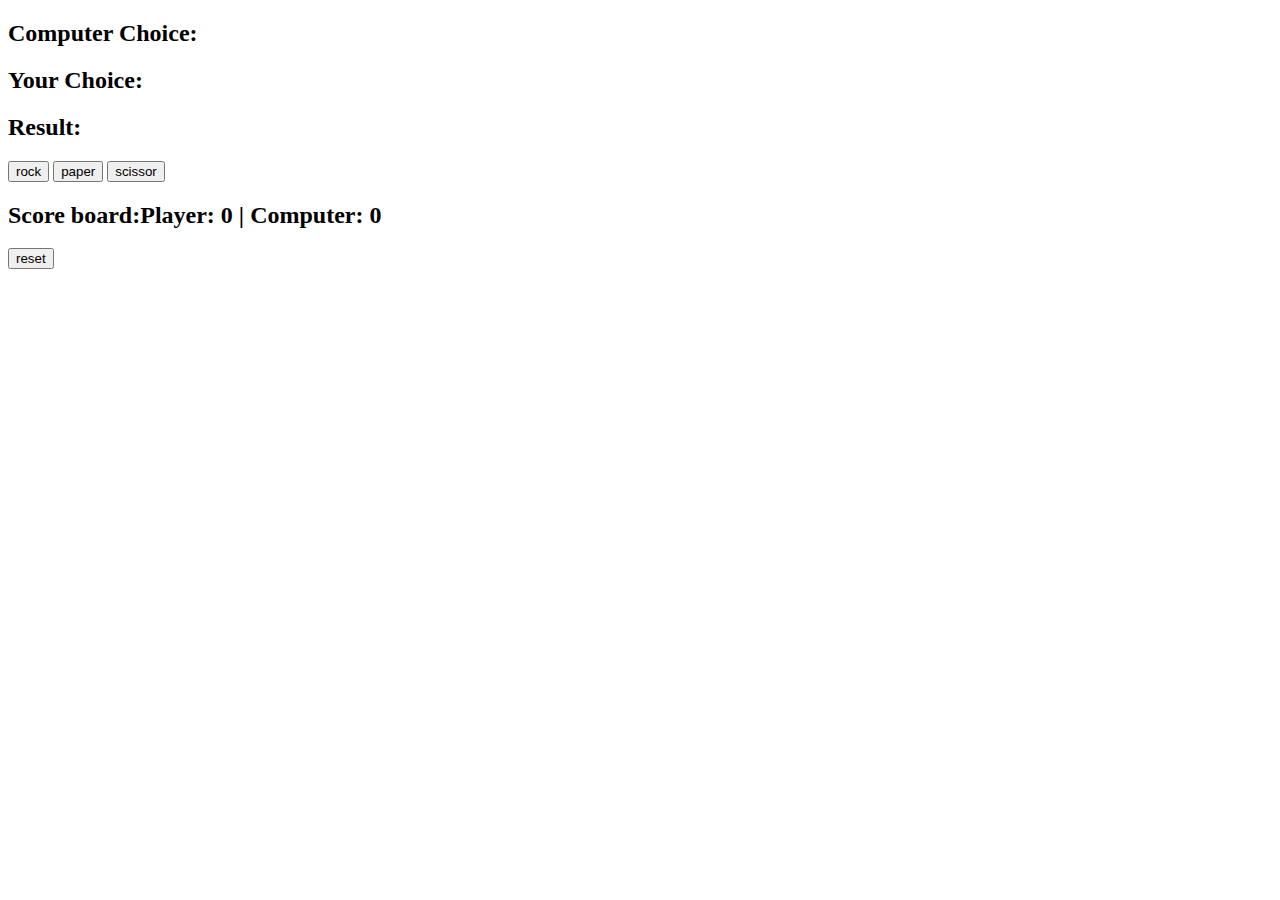
==== Game1/index.html @ f36db617 "added game2" ====
<!DOCTYPE html>
<html lang="en">
<head>
    <meta charset="UTF-8">
    <meta name="viewport" content="width=device-width, initial-scale=1.0">
    <title>Rock-paper-Scissors Game</title>
</head>
<body>
    <h2>Computer Choice:<span id="computer"></span></h2>
    <h2>Your Choice:<span id="user"></span></h2>
    <h2>Result:<span id="result"></span></h2>
    <button id="rock">rock</button>
    <button id="paper">paper</button>
    <button  id="scissor">scissor</button>
    <h2>Score board:<span id="score"></span></h2>
    <button id="reset">reset</button>
    <script  class="button" src="app.js"></script>
</body>
</html>
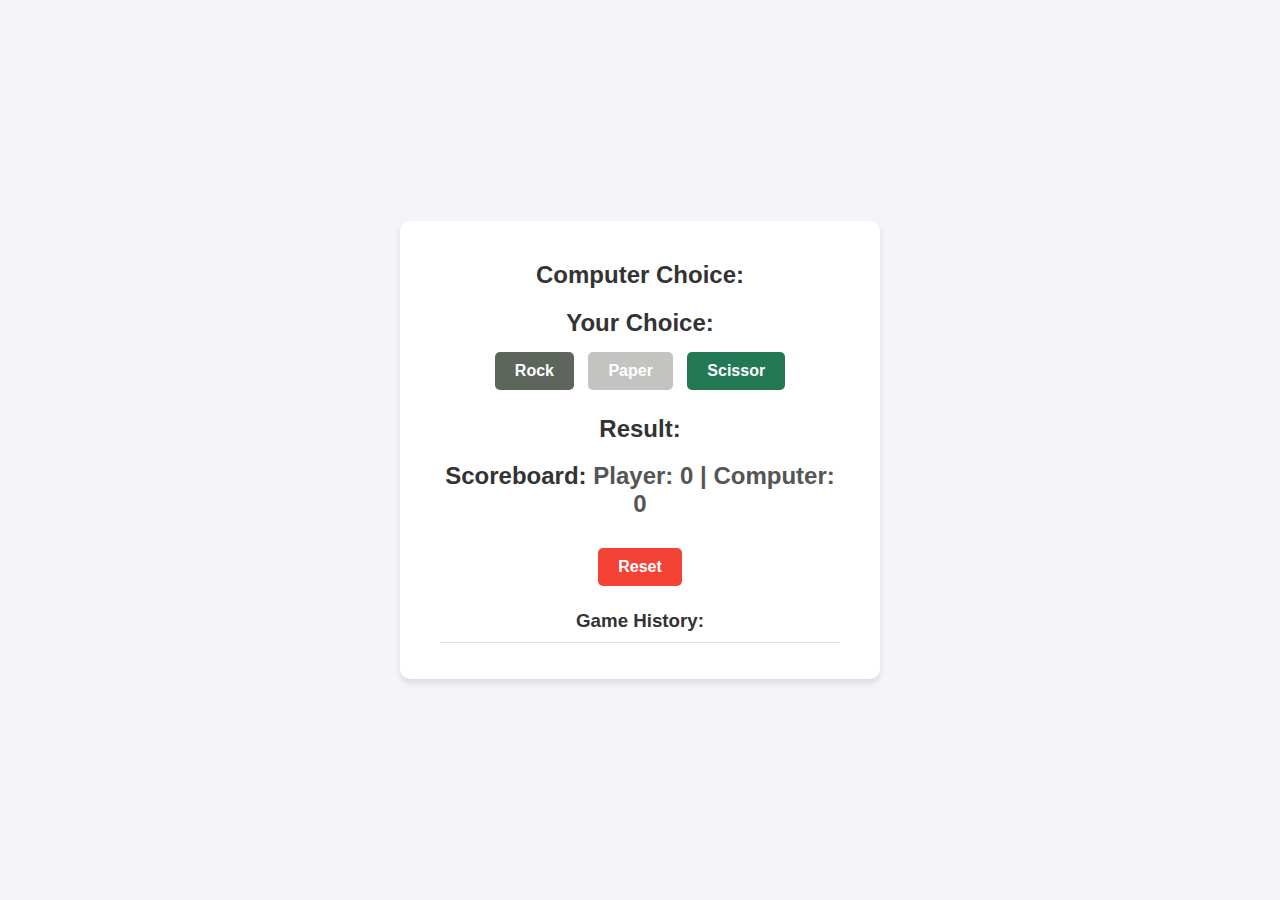
==== commit 60dc807a: "added new features" ====
--- a/Game1/index.html
+++ b/Game1/index.html
@@ -3,17 +3,24 @@
 <head>
     <meta charset="UTF-8">
     <meta name="viewport" content="width=device-width, initial-scale=1.0">
+    <link rel="stylesheet" href="style.css"></link>
     <title>Rock-paper-Scissors Game</title>
 </head>
 <body>
-    <h2>Computer Choice:<span id="computer"></span></h2>
-    <h2>Your Choice:<span id="user"></span></h2>
-    <h2>Result:<span id="result"></span></h2>
-    <button id="rock">rock</button>
-    <button id="paper">paper</button>
-    <button  id="scissor">scissor</button>
-    <h2>Score board:<span id="score"></span></h2>
-    <button id="reset">reset</button>
-    <script  class="button" src="app.js"></script>
+    <div class="game-container">
+        <h2>Computer Choice: <span id="computer"></span></h2>
+        <h2>Your Choice: <span id="user"></span></h2>
+        <div>
+            <button id="rock">Rock</button>
+            <button id="paper">Paper</button>
+            <button id="scissor">Scissor</button>
+        </div>
+        <h2>Result: <span id="result"></span></h2>
+        <h2>Scoreboard: <span id="score"></span></h2>
+        <button id="reset">Reset</button>
+        <h3>Game History:</h3>
+        <ul id="history"></ul>
+    </div>
+    <script src="app.js"></script>
 </body>
 </html>
--- a/Game1/style.css
+++ b/Game1/style.css
@@ -0,0 +1,70 @@
+body {
+    font-family: Arial, sans-serif;
+    background-color: #f4f4f9;
+    margin: 0;
+    padding: 0;
+    display: flex;
+    justify-content: center;
+    align-items: center;
+    min-height: 100vh;
+}
+.game-container {
+    background-color: #ffffff;
+    border-radius: 10px;
+    box-shadow: 0 4px 6px rgba(0, 0, 0, 0.1);
+    padding: 20px 40px;
+    width: 400px;
+    text-align: center;
+}
+h2, h3 {
+    color: #333333;
+    margin-bottom: 10px;
+}
+span {
+    font-weight: bold;
+    color: #555555;
+}
+button {
+    padding: 10px 20px;
+    margin: 5px;
+    font-size: 16px;
+    font-weight: bold;
+    border: none;
+    border-radius: 5px;
+    cursor: pointer;
+}
+button#rock {
+    background-color: #5d655d;
+    color: white;
+}
+button#paper {
+    background-color: #c3c3c2;
+    color: white;
+}
+button#scissor {
+    background-color: #237955;
+    color: white;
+}
+button#reset {
+    background-color: #f44336;
+    color: white;
+    margin-top: 20px;
+}
+button:hover {
+    opacity: 0.9;
+}
+ul {
+    list-style-type: none;
+    padding: 0;
+    max-height: 150px;
+    overflow-y: auto;
+    border-top: 1px solid #dddddd;
+    margin-top: 10px;
+}
+li {
+    background-color: #f9f9f9;
+    margin: 5px 0;
+    padding: 10px;
+    border-radius: 5px;
+    box-shadow: 0 2px 4px rgba(0, 0, 0, 0.1);
+}